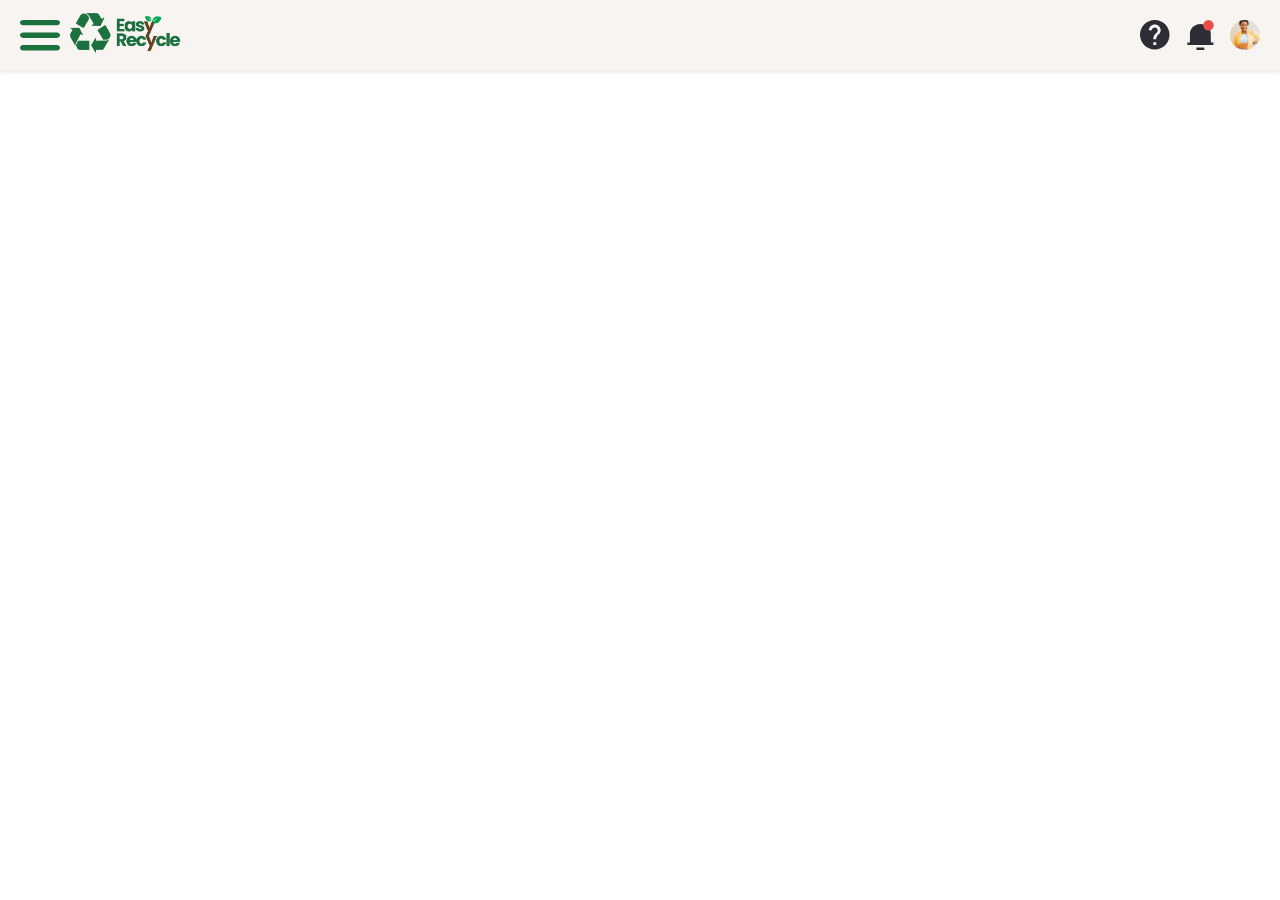
==== index.html @ 9be9a76e "Update" ====
<!DOCTYPE html>
<html lang="pt-br">
<head>
    <meta charset="UTF-8">
    <meta name="viewport" content="width=device-width, initial-scale=1.0">
    <link rel="stylesheet" href="../Styles/Style.css">
    <link rel="icon" href="../Images/Icon.png" type="image/png"> 
    <title>Easy Recycle</title>
</head>
<body>
    <header>
        <div class="header-left">
            <div id="menu-toggle" class="menu-icon">
                <svg id="hamburger-icon" width="40" height="31" viewBox="0 0 40 31" fill="none" xmlns="http://www.w3.org/2000/svg">
                    <path d="M36.8421 25.0269C37.6531 25.0272 38.4328 25.2925 39.0198 25.7677C39.6067 26.2429 39.9558 26.8916 39.9948 27.5795C40.0338 28.2673 39.7596 28.9415 39.2291 29.4624C38.6986 29.9832 37.9525 30.3108 37.1453 30.3773L36.8421 30.3898H3.15789C2.34691 30.3894 1.56717 30.1242 0.980239 29.649C0.393308 29.1738 0.0441852 28.525 0.00521208 27.8372C-0.0337611 27.1494 0.240404 26.4752 0.770896 25.9543C1.30139 25.4334 2.04754 25.1058 2.85474 25.0394L3.15789 25.0269H36.8421ZM36.8421 12.5134C37.6796 12.5134 38.4829 12.7959 39.0751 13.2988C39.6673 13.8017 40 14.4837 40 15.1949C40 15.9061 39.6673 16.5881 39.0751 17.091C38.4829 17.5938 37.6796 17.8763 36.8421 17.8763H3.15789C2.32037 17.8763 1.51715 17.5938 0.924926 17.091C0.332706 16.5881 0 15.9061 0 15.1949C0 14.4837 0.332706 13.8017 0.924926 13.2988C1.51715 12.7959 2.32037 12.5134 3.15789 12.5134H36.8421ZM36.8421 0C37.6796 0 38.4829 0.282509 39.0751 0.785379C39.6673 1.28825 40 1.97029 40 2.68145C40 3.39262 39.6673 4.07465 39.0751 4.57752C38.4829 5.08039 37.6796 5.3629 36.8421 5.3629H3.15789C2.32037 5.3629 1.51715 5.08039 0.924926 4.57752C0.332706 4.07465 0 3.39262 0 2.68145C0 1.97029 0.332706 1.28825 0.924926 0.785379C1.51715 0.282509 2.32037 0 3.15789 0H36.8421Z" fill="#1B703E"/>
                </svg>
                <div class="logo">
                    <img class="Logo_header" src="../Images/Logo (2).png" alt="Logo">
                </div>
            </div>
        </div>
        <!-- Grupo esquerdo: menu + logo -->
        <aside class="sidebar" id="sidebar">
            <nav>
                <p>Minhas reciclagens</p>
            <ul>
                <li><a href="#">Hoje</a></li>
                <li><a href="#">Últimos 7 dias</a></li>
                <li><a href="#">Histórico completo</a></li>
            </ul>
            <p>Vizinhança</p>
            <ul>
                <li><a href="#">Pontos de reciclagens</a></li>
                <li><a href="#">Classificação</a></li>
                <li><a href="#">Adicionar amigos</a></li>
            </ul>
            </nav>
        </aside>
        
        
        <!-- Grupo direito: ícones -->
        <div class="header-icons">
            <svg class ="help"width="40" height="40" viewBox="0 0 22 22" fill="none" xmlns="http://www.w3.org/2000/svg">
                <path d="M10.8333 0C4.85333 0 0 4.85333 0 10.8333C0 16.8133 4.85333 21.6667 10.8333 21.6667C16.8133 21.6667 21.6667 16.8133 21.6667 10.8333C21.6667 4.85333 16.8133 0 10.8333 0ZM11.9167 18.4167H9.75V16.25H11.9167V18.4167ZM14.1592 10.0208L13.1842 11.0175C12.4042 11.8083 11.9167 12.4583 11.9167 14.0833H9.75V13.5417C9.75 12.35 10.2375 11.2667 11.0175 10.4758L12.3608 9.11083C12.7617 8.72083 13 8.17917 13 7.58333C13 6.39167 12.025 5.41667 10.8333 5.41667C9.64167 5.41667 8.66667 6.39167 8.66667 7.58333H6.5C6.5 5.18917 8.43917 3.25 10.8333 3.25C13.2275 3.25 15.1667 5.18917 15.1667 7.58333C15.1667 8.53667 14.7767 9.40333 14.1592 10.0208Z" fill="#2E2D36"/>
            </svg>
            <svg class="Notification" width="40" height="40" viewBox="0 0 21 23" fill="none" xmlns="http://www.w3.org/2000/svg">
                <path d="M18.7867 17.2857H20.7867V19.1905H0.786743V17.2857H2.78674V10.619C2.78674 8.59835 3.6296 6.66042 5.12989 5.23157C6.63018 3.80272 8.66501 3 10.7867 3C12.9085 3 14.9433 3.80272 16.4436 5.23157C17.9439 6.66042 18.7867 8.59835 18.7867 10.619V17.2857ZM7.78674 21.0952H13.7867V23H7.78674V21.0952Z" fill="#2E2D36"/>
                <circle cx="17" cy="4" r="4" fill="#EE4B4B"/>
              </svg>
          <img class="Profile" src="../Images/Profile.jpg" alt="Perfil">
        </div>
    </header>
    <script src="../Scripts/script.js"></script>
    
</body>
</html>
---- Styles/Style.css ----
:root {
  --Background_color: #F7F4F1;
  --hand_over_color: #B3CBBA;
  --select_color: #1C7241;
}

body {
  margin: 0;
  padding: 0;
}

header {
  display: flex;
  justify-content: space-between;
  align-items: center;
  padding: 0 20px;
  height: 70px;
  background-color: var(--Background_color);
  box-shadow: 0 2px 4px rgba(0,0,0,0.1);
}

.logo {
  position: relative;
  z-index: 50;
}

.menu-icon {
  position: relative;
  cursor: pointer;
  display: flex;
  align-items: center;
  gap: 10px;
  z-index: 50;
}

.header-left {
  display: flex;
  align-items: center;
  gap: 15px;
}

.header-right {
  display: flex;
  align-items: center;
  gap: 15px;
}

.Logo_header {
  max-width: 110.66px;
  max-height: 40px;
  transition: margin-left 0.3s ease;
}

.header-icons {
  display: flex;
  align-items: center;
  gap: 15px;
}

.help,
.Notification,
.Profile {
  width: 30px;
  height: 30px;
  object-fit: cover;
  display: block;
}

.Profile {
  border-radius: 50%;
}

/* Sidebar */
.sidebar {
  position: fixed;
  top: 0;
  left: 0;
  transform: translateX(-100%);
  width: 300px;
  height: 100%;
  background-color: var(--Background_color);
  color: black;
  transition: transform 0.3s ease;
  padding-top: 60px;
  z-index: 40;
}

.sidebar.translate-x-0 {
  transform: translateX(0);
}

.sidebar.-translate-x-full {
  transform: translateX(-100%);
}

.sidebar ul {
  list-style: none;
  padding: 0;
}

.sidebar ul li a {
  color: black;
  text-decoration: none;
  display: block;
  transition: background 0.2s;
  padding: 20px;
  border-radius: 4%;
}

.sidebar ul li a:hover {
  background-color: var(--hand_over_color);
}
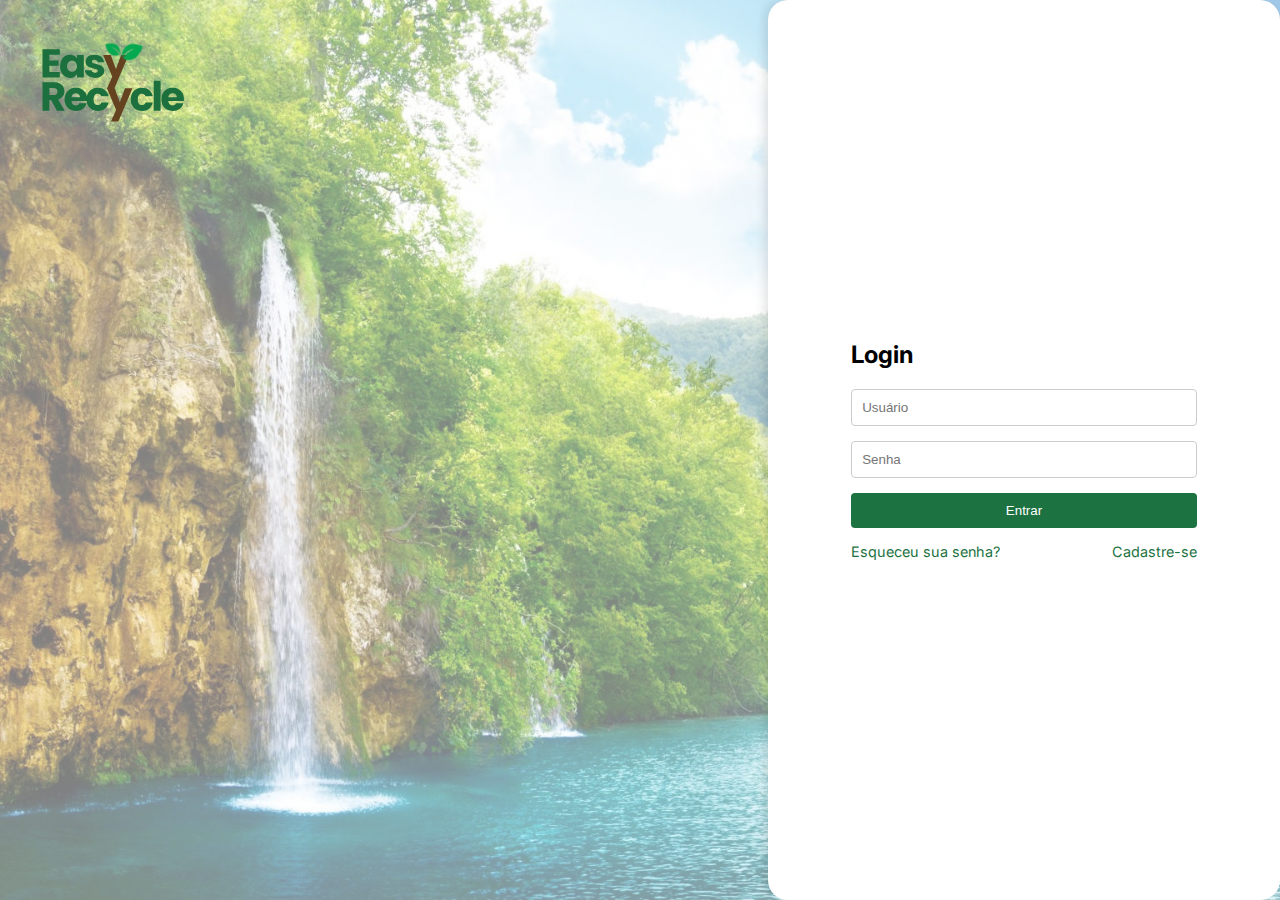
==== commit ca9850d3: "Criação da página de login" ====
--- a/index.html
+++ b/index.html
@@ -3,54 +3,29 @@
 <head>
     <meta charset="UTF-8">
     <meta name="viewport" content="width=device-width, initial-scale=1.0">
-    <link rel="stylesheet" href="../Styles/Style.css">
-    <link rel="icon" href="../Images/Icon.png" type="image/png"> 
+    <link rel="stylesheet" href="Styles/Style_Login.css">
+    <link rel="icon" href="Images/Icon.png" type="image/png"> 
     <title>Easy Recycle</title>
+   
 </head>
 <body>
-    <header>
-        <div class="header-left">
-            <div id="menu-toggle" class="menu-icon">
-                <svg id="hamburger-icon" width="40" height="31" viewBox="0 0 40 31" fill="none" xmlns="http://www.w3.org/2000/svg">
-                    <path d="M36.8421 25.0269C37.6531 25.0272 38.4328 25.2925 39.0198 25.7677C39.6067 26.2429 39.9558 26.8916 39.9948 27.5795C40.0338 28.2673 39.7596 28.9415 39.2291 29.4624C38.6986 29.9832 37.9525 30.3108 37.1453 30.3773L36.8421 30.3898H3.15789C2.34691 30.3894 1.56717 30.1242 0.980239 29.649C0.393308 29.1738 0.0441852 28.525 0.00521208 27.8372C-0.0337611 27.1494 0.240404 26.4752 0.770896 25.9543C1.30139 25.4334 2.04754 25.1058 2.85474 25.0394L3.15789 25.0269H36.8421ZM36.8421 12.5134C37.6796 12.5134 38.4829 12.7959 39.0751 13.2988C39.6673 13.8017 40 14.4837 40 15.1949C40 15.9061 39.6673 16.5881 39.0751 17.091C38.4829 17.5938 37.6796 17.8763 36.8421 17.8763H3.15789C2.32037 17.8763 1.51715 17.5938 0.924926 17.091C0.332706 16.5881 0 15.9061 0 15.1949C0 14.4837 0.332706 13.8017 0.924926 13.2988C1.51715 12.7959 2.32037 12.5134 3.15789 12.5134H36.8421ZM36.8421 0C37.6796 0 38.4829 0.282509 39.0751 0.785379C39.6673 1.28825 40 1.97029 40 2.68145C40 3.39262 39.6673 4.07465 39.0751 4.57752C38.4829 5.08039 37.6796 5.3629 36.8421 5.3629H3.15789C2.32037 5.3629 1.51715 5.08039 0.924926 4.57752C0.332706 4.07465 0 3.39262 0 2.68145C0 1.97029 0.332706 1.28825 0.924926 0.785379C1.51715 0.282509 2.32037 0 3.15789 0H36.8421Z" fill="#1B703E"/>
-                </svg>
-                <div class="logo">
-                    <img class="Logo_header" src="../Images/Logo (2).png" alt="Logo">
-                </div>
-            </div>
+    <div class="background">
+        <img class="logoEscrita" src="Images/Logo_escrita.svg" alt="">
+    </div>    
+    <div class="login-box">
+        <div class="form-container">
+          <h2>Login</h2>
+          <input type="text" placeholder="Usuário">
+          <input type="password" placeholder="Senha">
+          <button onclick="location.href='Pages/home.html'">Entrar</button>
+          <div class="login-links">
+            <a href="#">Esqueceu sua senha?</a>
+            <a href="#">Cadastre-se</a>
+          </div>
         </div>
-        <!-- Grupo esquerdo: menu + logo -->
-        <aside class="sidebar" id="sidebar">
-            <nav>
-                <p>Minhas reciclagens</p>
-            <ul>
-                <li><a href="#">Hoje</a></li>
-                <li><a href="#">Últimos 7 dias</a></li>
-                <li><a href="#">Histórico completo</a></li>
-            </ul>
-            <p>Vizinhança</p>
-            <ul>
-                <li><a href="#">Pontos de reciclagens</a></li>
-                <li><a href="#">Classificação</a></li>
-                <li><a href="#">Adicionar amigos</a></li>
-            </ul>
-            </nav>
-        </aside>
+      </div>
+      
         
-        
-        <!-- Grupo direito: ícones -->
-        <div class="header-icons">
-            <svg class ="help"width="40" height="40" viewBox="0 0 22 22" fill="none" xmlns="http://www.w3.org/2000/svg">
-                <path d="M10.8333 0C4.85333 0 0 4.85333 0 10.8333C0 16.8133 4.85333 21.6667 10.8333 21.6667C16.8133 21.6667 21.6667 16.8133 21.6667 10.8333C21.6667 4.85333 16.8133 0 10.8333 0ZM11.9167 18.4167H9.75V16.25H11.9167V18.4167ZM14.1592 10.0208L13.1842 11.0175C12.4042 11.8083 11.9167 12.4583 11.9167 14.0833H9.75V13.5417C9.75 12.35 10.2375 11.2667 11.0175 10.4758L12.3608 9.11083C12.7617 8.72083 13 8.17917 13 7.58333C13 6.39167 12.025 5.41667 10.8333 5.41667C9.64167 5.41667 8.66667 6.39167 8.66667 7.58333H6.5C6.5 5.18917 8.43917 3.25 10.8333 3.25C13.2275 3.25 15.1667 5.18917 15.1667 7.58333C15.1667 8.53667 14.7767 9.40333 14.1592 10.0208Z" fill="#2E2D36"/>
-            </svg>
-            <svg class="Notification" width="40" height="40" viewBox="0 0 21 23" fill="none" xmlns="http://www.w3.org/2000/svg">
-                <path d="M18.7867 17.2857H20.7867V19.1905H0.786743V17.2857H2.78674V10.619C2.78674 8.59835 3.6296 6.66042 5.12989 5.23157C6.63018 3.80272 8.66501 3 10.7867 3C12.9085 3 14.9433 3.80272 16.4436 5.23157C17.9439 6.66042 18.7867 8.59835 18.7867 10.619V17.2857ZM7.78674 21.0952H13.7867V23H7.78674V21.0952Z" fill="#2E2D36"/>
-                <circle cx="17" cy="4" r="4" fill="#EE4B4B"/>
-              </svg>
-          <img class="Profile" src="../Images/Profile.jpg" alt="Perfil">
-        </div>
-    </header>
-    <script src="../Scripts/script.js"></script>
-    
+
 </body>
 </html>--- a/Styles/Style_Login.css
+++ b/Styles/Style_Login.css
@@ -0,0 +1,145 @@
+@import url('https://fonts.googleapis.com/css2?family=Inter:ital,opsz,wght@0,14..32,100..900;1,14..32,100..900&display=swap');
+
+@media (max-width: 768px) {
+  .background {
+    display: none;
+  }
+
+  .login-box {
+    width: 100%;
+    height: 100vh;
+    margin-left: 0; /* remove o alinhamento à direita */
+  }
+}
+:root {
+  --Background_color: #F7F4F1;
+  --hand_over_color: #B3CBBA;
+  --select_color: #1C7241;
+  --standard_font: 'Inter', sans-serif;
+}
+
+* {
+  margin: 0;
+  padding: 0;
+  box-sizing: border-box;
+}
+
+html, body {
+  height: 100%;
+  font-family: var(--standard_font);
+}
+
+body {
+  display: flex;
+  height: 100vh;
+  background-image: linear-gradient(rgba(255, 255, 255, 0.5), rgba(255, 255, 255, 0.5)),
+                    url('../Images/Natureza.jpg');
+  background-size: cover;
+  background-repeat: no-repeat;
+}
+.logoEscrita{
+  width: 20%;
+  
+}
+
+
+.login-box {
+  width: 40%;
+  background-color: white;
+  display: flex;
+  flex-direction: column;
+  justify-content: center;
+  padding: 40px;
+  height: 100vh;
+  box-shadow: -4px 0 10px rgba(0, 0, 0, 0.1);
+  margin-left: auto;
+  border-radius: 20px;
+  
+}
+
+
+.login-box h2 {
+  margin-bottom: 20px;
+}
+
+.login-box input {
+  width: 100%;
+  padding: 10px;
+  margin-bottom: 15px;
+  border: 1px solid #ccc;
+  border-radius: 4px;
+  max-width: 80%;
+  margin-left: auto;
+  margin-right: auto;
+}
+
+.login-box button {
+  padding: 10px 20px;
+  width: 100%;
+  background-color: var(--select_color);
+  color: white;
+  border: none;
+  border-radius: 4px;
+  cursor: pointer;
+  max-width: 80%;
+  margin-left: auto;
+  margin-right: auto;
+  
+}
+.form-container {
+  width: 100%;
+  display: flex;
+  flex-direction: column;
+  align-items: center; /* centraliza tudo horizontalmente */
+}
+
+.form-container h2 {
+  margin-bottom: 20px;
+  font-size: 24px;
+  align-self: flex-start;
+  margin-left: 10%;
+}
+
+.form-container input,
+.form-container button {
+  width: 80%;
+  padding: 10px;
+  margin-bottom: 15px;
+  border-radius: 4px;
+  border: 1px solid #ccc;
+}
+
+.form-container button {
+  background-color: var(--select_color);
+  color: white;
+  border: none;
+  cursor: pointer;
+}
+
+.login-links {
+  width: 80%;
+  display: flex;
+  justify-content: space-between;
+  font-size: 0.9rem;
+}
+
+
+.login-links a {
+  text-decoration: none;
+  color: var(--select_color);
+}
+
+.login-links a:hover {
+  text-decoration: underline;
+}
+.background {
+  width: 60%;
+  height: 100vh;
+  display: flex;
+  align-items: flex-start; /* Alinha no topo */
+  padding: 40px 0px 0px 40px; /* Espaço do topo */
+}
+
+button:hover{
+  background-color: var(--hand_over_color);
+}